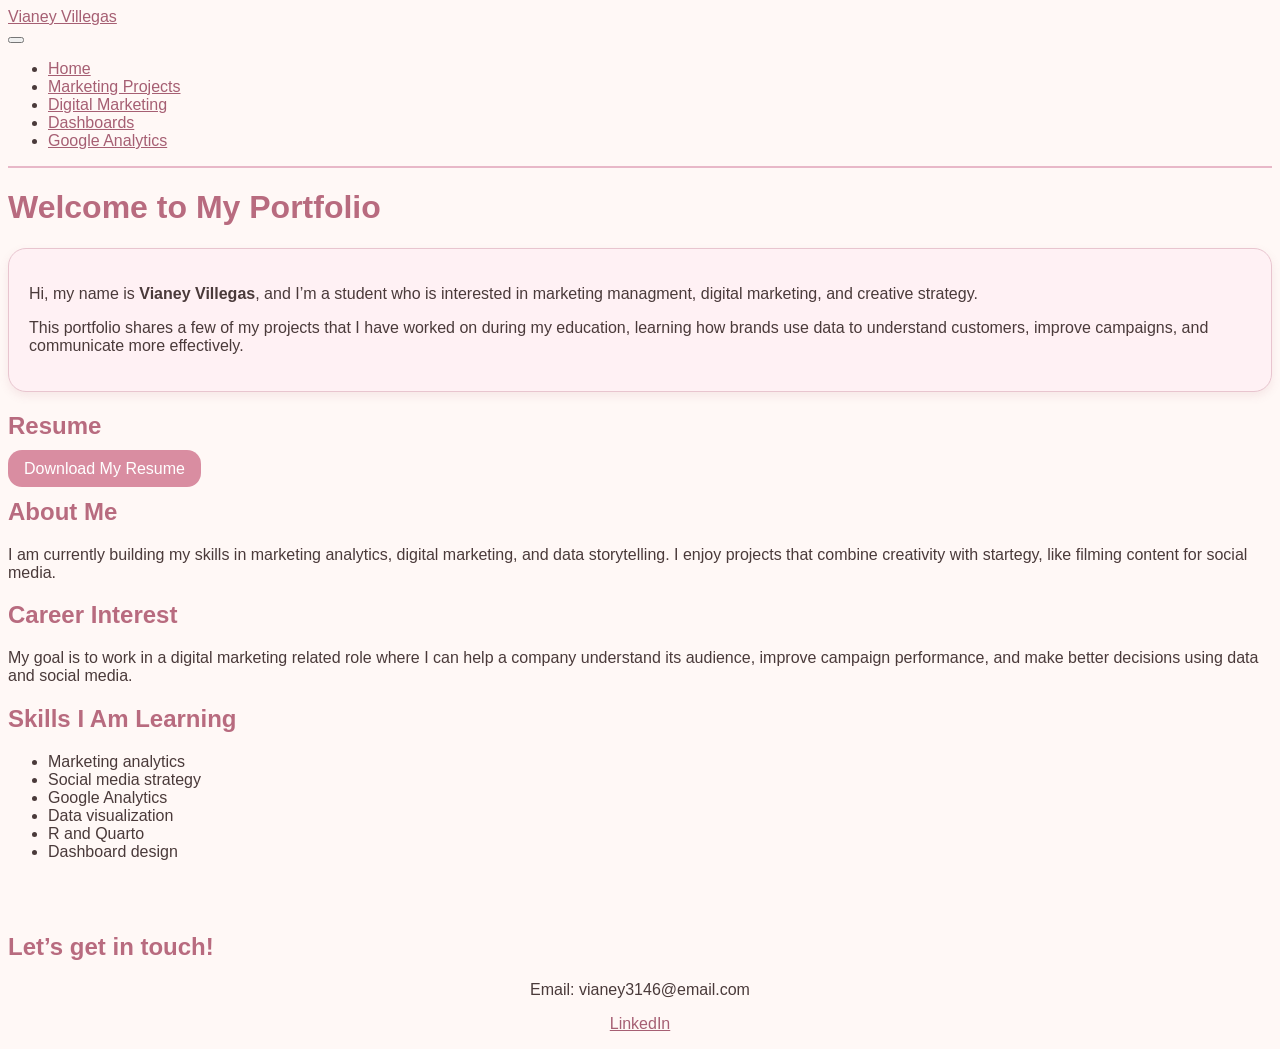
==== index.html @ f2413446 "Add files via upload" ====
<!DOCTYPE html>
<html xmlns="http://www.w3.org/1999/xhtml" lang="en" xml:lang="en"><head>

<meta charset="utf-8">
<meta name="generator" content="quarto-1.9.36">

<meta name="viewport" content="width=device-width, initial-scale=1.0, user-scalable=yes">


<title>Welcome to My Portfolio – Vianey Villegas</title>
<style>
/* Default styles provided by pandoc.
** See https://pandoc.org/MANUAL.html#variables-for-html for config info.
*/
code{white-space: pre-wrap;}
span.smallcaps{font-variant: small-caps;}
div.columns{display: flex; gap: min(4vw, 1.5em);}
div.column{flex: auto; overflow-x: auto;}
div.hanging-indent{margin-left: 1.5em; text-indent: -1.5em;}
ul.task-list{list-style: none;}
ul.task-list li input[type="checkbox"] {
  width: 0.8em;
  margin: 0 0.8em 0.2em -1em; /* quarto-specific, see https://github.com/quarto-dev/quarto-cli/issues/4556 */ 
  vertical-align: middle;
}
</style>


<script src="site_libs/quarto-nav/quarto-nav.js"></script>
<script src="site_libs/quarto-nav/headroom.min.js"></script>
<script src="site_libs/clipboard/clipboard.min.js"></script>
<script src="site_libs/quarto-search/autocomplete.umd.js"></script>
<script src="site_libs/quarto-search/fuse.min.js"></script>
<script src="site_libs/quarto-search/quarto-search.js"></script>
<meta name="quarto:offset" content="./">
<script src="site_libs/quarto-html/quarto.js" type="module"></script>
<script src="site_libs/quarto-html/tabsets/tabsets.js" type="module"></script>
<script src="site_libs/quarto-html/popper.min.js"></script>
<script src="site_libs/quarto-html/tippy.umd.min.js"></script>
<script src="site_libs/quarto-html/anchor.min.js"></script>
<link href="site_libs/quarto-html/tippy.css" rel="stylesheet">
<link href="site_libs/quarto-html/quarto-syntax-highlighting-845c23b38eaddc0f92fda52bfe77a8c8.css" rel="stylesheet" id="quarto-text-highlighting-styles">
<script src="site_libs/bootstrap/bootstrap.min.js"></script>
<link href="site_libs/bootstrap/bootstrap-icons.css" rel="stylesheet">
<link href="site_libs/bootstrap/bootstrap-020e696856f0b990c43442e9a3da58b5.min.css" rel="stylesheet" append-hash="true" id="quarto-bootstrap" data-mode="light">
<script id="quarto-search-options" type="application/json">{
  "location": "navbar",
  "copy-button": false,
  "collapse-after": 3,
  "panel-placement": "end",
  "type": "overlay",
  "limit": 50,
  "keyboard-shortcut": [
    "f",
    "/",
    "s"
  ],
  "show-item-context": false,
  "language": {
    "search-no-results-text": "No results",
    "search-matching-documents-text": "matching documents",
    "search-copy-link-title": "Copy link to search",
    "search-hide-matches-text": "Hide additional matches",
    "search-more-match-text": "more match in this document",
    "search-more-matches-text": "more matches in this document",
    "search-clear-button-title": "Clear",
    "search-text-placeholder": "",
    "search-detached-cancel-button-title": "Cancel",
    "search-submit-button-title": "Submit",
    "search-label": "Search"
  }
}</script>


<link rel="stylesheet" href="styles.css">
</head>

<body class="nav-fixed fullcontent quarto-light">

<div id="quarto-search-results"></div>
  <header id="quarto-header" class="headroom fixed-top">
    <nav class="navbar navbar-expand-lg " data-bs-theme="dark">
      <div class="navbar-container container-fluid">
      <div class="navbar-brand-container mx-auto">
    <a class="navbar-brand" href="./index.html">
    <span class="navbar-title">Vianey Villegas</span>
    </a>
  </div>
            <div id="quarto-search" class="" title="Search"></div>
          <button class="navbar-toggler" type="button" data-bs-toggle="collapse" data-bs-target="#navbarCollapse" aria-controls="navbarCollapse" role="menu" aria-expanded="false" aria-label="Toggle navigation" onclick="if (window.quartoToggleHeadroom) { window.quartoToggleHeadroom(); }">
  <span class="navbar-toggler-icon"></span>
</button>
          <div class="collapse navbar-collapse" id="navbarCollapse">
            <ul class="navbar-nav navbar-nav-scroll me-auto">
  <li class="nav-item">
    <a class="nav-link active" href="./index.html" aria-current="page"> 
<span class="menu-text">Home</span></a>
  </li>  
  <li class="nav-item">
    <a class="nav-link" href="./projects.html"> 
<span class="menu-text">Marketing Projects</span></a>
  </li>  
  <li class="nav-item">
    <a class="nav-link" href="./digitalmarketing.qmd"> 
<span class="menu-text">Digital Marketing</span></a>
  </li>  
  <li class="nav-item">
    <a class="nav-link" href="./dashboard.html"> 
<span class="menu-text">Dashboards</span></a>
  </li>  
  <li class="nav-item">
    <a class="nav-link" href="./googleanalytics.qmd"> 
<span class="menu-text">Google Analytics</span></a>
  </li>  
</ul>
          </div> <!-- /navcollapse -->
            <div class="quarto-navbar-tools">
</div>
      </div> <!-- /container-fluid -->
    </nav>
</header>
<!-- content -->
<div id="quarto-content" class="quarto-container page-columns page-rows-contents page-layout-article page-navbar">
<!-- sidebar -->
<!-- margin-sidebar -->
    
<!-- main -->
<main class="content" id="quarto-document-content">

<header id="title-block-header" class="quarto-title-block default">
<div class="quarto-title">
<h1 class="title">Welcome to My Portfolio</h1>
</div>



<div class="quarto-title-meta">

    
  
    
  </div>
  


</header>


<div class="card">
<p>Hi, my name is <strong>Vianey Villegas</strong>, and I’m a student who is interested in marketing managment, digital marketing, and creative strategy.</p>
<p>This portfolio shares a few of my projects that I have worked on during my education, learning how brands use data to understand customers, improve campaigns, and communicate more effectively.</p>
</div>
<section id="resume" class="level2">
<h2 class="anchored" data-anchor-id="resume">Resume</h2>
<p><a href="vianeyvillegas.pdf" class="btn btn-primary">Download My Resume</a></p>
</section>
<section id="about-me" class="level2">
<h2 class="anchored" data-anchor-id="about-me">About Me</h2>
<p>I am currently building my skills in marketing analytics, digital marketing, and data storytelling. I enjoy projects that combine creativity with startegy, like filming content for social media.</p>
</section>
<section id="career-interest" class="level2">
<h2 class="anchored" data-anchor-id="career-interest">Career Interest</h2>
<p>My goal is to work in a digital marketing related role where I can help a company understand its audience, improve campaign performance, and make better decisions using data and social media.</p>
</section>
<section id="skills-i-am-learning" class="level2">
<h2 class="anchored" data-anchor-id="skills-i-am-learning">Skills I Am Learning</h2>
<ul>
<li>Marketing analytics<br>
</li>
<li>Social media strategy<br>
</li>
<li>Google Analytics<br>
</li>
<li>Data visualization<br>
</li>
<li>R and Quarto<br>
</li>
<li>Dashboard design</li>
</ul>
<p><br><br></p>
</section>
<section id="lets-get-in-touch" class="level2 text-center">
<h2 class="text-center anchored" data-anchor-id="lets-get-in-touch">Let’s get in touch!</h2>
<p style="text-align: center;">
Email: vianey3146@email.com <br>
</p><p style="text-align: center;">
<a href="https://www.linkedin.com/in/vianey-villegas-33293327a?utm_source=share&amp;utm_campaign=share_via&amp;utm_content=profile&amp;utm_medium=ios_app" target="_blank">LinkedIn</a>
</p>
<p></p>


</section>

</main> <!-- /main -->
<script id="quarto-html-after-body" type="application/javascript">
  window.document.addEventListener("DOMContentLoaded", function (event) {
    const icon = "";
    const anchorJS = new window.AnchorJS();
    anchorJS.options = {
      placement: 'right',
      icon: icon
    };
    anchorJS.add('.anchored');
    const isCodeAnnotation = (el) => {
      for (const clz of el.classList) {
        if (clz.startsWith('code-annotation-')) {                     
          return true;
        }
      }
      return false;
    }
    const onCopySuccess = function(e) {
      // button target
      const button = e.trigger;
      // don't keep focus
      button.blur();
      // flash "checked"
      button.classList.add('code-copy-button-checked');
      var currentTitle = button.getAttribute("title");
      button.setAttribute("title", "Copied!");
      let tooltip;
      if (window.bootstrap) {
        button.setAttribute("data-bs-toggle", "tooltip");
        button.setAttribute("data-bs-placement", "left");
        button.setAttribute("data-bs-title", "Copied!");
        tooltip = new bootstrap.Tooltip(button, 
          { trigger: "manual", 
            customClass: "code-copy-button-tooltip",
            offset: [0, -8]});
        tooltip.show();    
      }
      setTimeout(function() {
        if (tooltip) {
          tooltip.hide();
          button.removeAttribute("data-bs-title");
          button.removeAttribute("data-bs-toggle");
          button.removeAttribute("data-bs-placement");
        }
        button.setAttribute("title", currentTitle);
        button.classList.remove('code-copy-button-checked');
      }, 1000);
      // clear code selection
      e.clearSelection();
    }
    const getTextToCopy = function(trigger) {
      const outerScaffold = trigger.parentElement.cloneNode(true);
      const codeEl = outerScaffold.querySelector('code');
      for (const childEl of codeEl.children) {
        if (isCodeAnnotation(childEl)) {
          childEl.remove();
        }
      }
      return codeEl.innerText;
    }
    const clipboard = new window.ClipboardJS('.code-copy-button:not([data-in-quarto-modal])', {
      text: getTextToCopy
    });
    clipboard.on('success', onCopySuccess);
    if (window.document.getElementById('quarto-embedded-source-code-modal')) {
      const clipboardModal = new window.ClipboardJS('.code-copy-button[data-in-quarto-modal]', {
        text: getTextToCopy,
        container: window.document.getElementById('quarto-embedded-source-code-modal')
      });
      clipboardModal.on('success', onCopySuccess);
    }
      var localhostRegex = new RegExp(/^(?:http|https):\/\/localhost\:?[0-9]*\//);
      var mailtoRegex = new RegExp(/^mailto:/);
        var filterRegex = new RegExp('/' + window.location.host + '/');
      var isInternal = (href) => {
          return filterRegex.test(href) || localhostRegex.test(href) || mailtoRegex.test(href);
      }
      // Inspect non-navigation links and adorn them if external
     var links = window.document.querySelectorAll('a[href]:not(.nav-link):not(.navbar-brand):not(.toc-action):not(.sidebar-link):not(.sidebar-item-toggle):not(.pagination-link):not(.no-external):not([aria-hidden]):not(.dropdown-item):not(.quarto-navigation-tool):not(.about-link)');
      for (var i=0; i<links.length; i++) {
        const link = links[i];
        if (!isInternal(link.href)) {
          // undo the damage that might have been done by quarto-nav.js in the case of
          // links that we want to consider external
          if (link.dataset.originalHref !== undefined) {
            link.href = link.dataset.originalHref;
          }
        }
      }
    function tippyHover(el, contentFn, onTriggerFn, onUntriggerFn) {
      const config = {
        allowHTML: true,
        maxWidth: 500,
        delay: 100,
        arrow: false,
        appendTo: function(el) {
            return el.parentElement;
        },
        interactive: true,
        interactiveBorder: 10,
        theme: 'quarto',
        placement: 'bottom-start',
      };
      if (contentFn) {
        config.content = contentFn;
      }
      if (onTriggerFn) {
        config.onTrigger = onTriggerFn;
      }
      if (onUntriggerFn) {
        config.onUntrigger = onUntriggerFn;
      }
      window.tippy(el, config); 
    }
    const noterefs = window.document.querySelectorAll('a[role="doc-noteref"]');
    for (var i=0; i<noterefs.length; i++) {
      const ref = noterefs[i];
      tippyHover(ref, function() {
        // use id or data attribute instead here
        let href = ref.getAttribute('data-footnote-href') || ref.getAttribute('href');
        try { href = new URL(href).hash; } catch {}
        const id = href.replace(/^#\/?/, "");
        const note = window.document.getElementById(id);
        if (note) {
          return note.innerHTML;
        } else {
          return "";
        }
      });
    }
    const xrefs = window.document.querySelectorAll('a.quarto-xref');
    const processXRef = (id, note) => {
      // Strip column container classes
      const stripColumnClz = (el) => {
        el.classList.remove("page-full", "page-columns");
        if (el.children) {
          for (const child of el.children) {
            stripColumnClz(child);
          }
        }
      }
      stripColumnClz(note)
      if (id === null || id.startsWith('sec-')) {
        // Special case sections, only their first couple elements
        const container = document.createElement("div");
        if (note.children && note.children.length > 2) {
          container.appendChild(note.children[0].cloneNode(true));
          for (let i = 1; i < note.children.length; i++) {
            const child = note.children[i];
            if (child.tagName === "P" && child.innerText === "") {
              continue;
            } else {
              container.appendChild(child.cloneNode(true));
              break;
            }
          }
          if (window.Quarto?.typesetMath) {
            window.Quarto.typesetMath(container);
          }
          return container.innerHTML
        } else {
          if (window.Quarto?.typesetMath) {
            window.Quarto.typesetMath(note);
          }
          return note.innerHTML;
        }
      } else {
        // Remove any anchor links if they are present
        const anchorLink = note.querySelector('a.anchorjs-link');
        if (anchorLink) {
          anchorLink.remove();
        }
        if (window.Quarto?.typesetMath) {
          window.Quarto.typesetMath(note);
        }
        if (note.classList.contains("callout")) {
          return note.outerHTML;
        } else {
          return note.innerHTML;
        }
      }
    }
    for (var i=0; i<xrefs.length; i++) {
      const xref = xrefs[i];
      tippyHover(xref, undefined, function(instance) {
        instance.disable();
        let url = xref.getAttribute('href');
        let hash = undefined; 
        if (url.startsWith('#')) {
          hash = url;
        } else {
          try { hash = new URL(url).hash; } catch {}
        }
        if (hash) {
          const id = hash.replace(/^#\/?/, "");
          const note = window.document.getElementById(id);
          if (note !== null) {
            try {
              const html = processXRef(id, note.cloneNode(true));
              instance.setContent(html);
            } finally {
              instance.enable();
              instance.show();
            }
          } else {
            // See if we can fetch this
            fetch(url.split('#')[0])
            .then(res => res.text())
            .then(html => {
              const parser = new DOMParser();
              const htmlDoc = parser.parseFromString(html, "text/html");
              const note = htmlDoc.getElementById(id);
              if (note !== null) {
                const html = processXRef(id, note);
                instance.setContent(html);
              } 
            }).finally(() => {
              instance.enable();
              instance.show();
            });
          }
        } else {
          // See if we can fetch a full url (with no hash to target)
          // This is a special case and we should probably do some content thinning / targeting
          fetch(url)
          .then(res => res.text())
          .then(html => {
            const parser = new DOMParser();
            const htmlDoc = parser.parseFromString(html, "text/html");
            const note = htmlDoc.querySelector('main.content');
            if (note !== null) {
              // This should only happen for chapter cross references
              // (since there is no id in the URL)
              // remove the first header
              if (note.children.length > 0 && note.children[0].tagName === "HEADER") {
                note.children[0].remove();
              }
              const html = processXRef(null, note);
              instance.setContent(html);
            } 
          }).finally(() => {
            instance.enable();
            instance.show();
          });
        }
      }, function(instance) {
      });
    }
        let selectedAnnoteEl;
        const selectorForAnnotation = ( cell, annotation) => {
          let cellAttr = 'data-code-cell="' + cell + '"';
          let lineAttr = 'data-code-annotation="' +  annotation + '"';
          const selector = 'span[' + cellAttr + '][' + lineAttr + ']';
          return selector;
        }
        const selectCodeLines = (annoteEl) => {
          const doc = window.document;
          const targetCell = annoteEl.getAttribute("data-target-cell");
          const targetAnnotation = annoteEl.getAttribute("data-target-annotation");
          const annoteSpan = window.document.querySelector(selectorForAnnotation(targetCell, targetAnnotation));
          const lines = annoteSpan.getAttribute("data-code-lines").split(",");
          const lineIds = lines.map((line) => {
            return targetCell + "-" + line;
          })
          let top = null;
          let height = null;
          let parent = null;
          if (lineIds.length > 0) {
              //compute the position of the single el (top and bottom and make a div)
              const el = window.document.getElementById(lineIds[0]);
              top = el.offsetTop;
              height = el.offsetHeight;
              parent = el.parentElement.parentElement;
            if (lineIds.length > 1) {
              const lastEl = window.document.getElementById(lineIds[lineIds.length - 1]);
              const bottom = lastEl.offsetTop + lastEl.offsetHeight;
              height = bottom - top;
            }
            if (top !== null && height !== null && parent !== null) {
              // cook up a div (if necessary) and position it 
              let div = window.document.getElementById("code-annotation-line-highlight");
              if (div === null) {
                div = window.document.createElement("div");
                div.setAttribute("id", "code-annotation-line-highlight");
                div.style.position = 'absolute';
                parent.appendChild(div);
              }
              div.style.top = top - 2 + "px";
              div.style.height = height + 4 + "px";
              div.style.left = 0;
              let gutterDiv = window.document.getElementById("code-annotation-line-highlight-gutter");
              if (gutterDiv === null) {
                gutterDiv = window.document.createElement("div");
                gutterDiv.setAttribute("id", "code-annotation-line-highlight-gutter");
                gutterDiv.style.position = 'absolute';
                const codeCell = window.document.getElementById(targetCell);
                const gutter = codeCell.querySelector('.code-annotation-gutter');
                gutter.appendChild(gutterDiv);
              }
              gutterDiv.style.top = top - 2 + "px";
              gutterDiv.style.height = height + 4 + "px";
            }
            selectedAnnoteEl = annoteEl;
          }
        };
        const unselectCodeLines = () => {
          const elementsIds = ["code-annotation-line-highlight", "code-annotation-line-highlight-gutter"];
          elementsIds.forEach((elId) => {
            const div = window.document.getElementById(elId);
            if (div) {
              div.remove();
            }
          });
          selectedAnnoteEl = undefined;
        };
          // Handle positioning of the toggle
      window.addEventListener(
        "resize",
        throttle(() => {
          elRect = undefined;
          if (selectedAnnoteEl) {
            selectCodeLines(selectedAnnoteEl);
          }
        }, 10)
      );
      function throttle(fn, ms) {
      let throttle = false;
      let timer;
        return (...args) => {
          if(!throttle) { // first call gets through
              fn.apply(this, args);
              throttle = true;
          } else { // all the others get throttled
              if(timer) clearTimeout(timer); // cancel #2
              timer = setTimeout(() => {
                fn.apply(this, args);
                timer = throttle = false;
              }, ms);
          }
        };
      }
        // Attach click handler to the DT
        const annoteDls = window.document.querySelectorAll('dt[data-target-cell]');
        for (const annoteDlNode of annoteDls) {
          annoteDlNode.addEventListener('click', (event) => {
            const clickedEl = event.target;
            if (clickedEl !== selectedAnnoteEl) {
              unselectCodeLines();
              const activeEl = window.document.querySelector('dt[data-target-cell].code-annotation-active');
              if (activeEl) {
                activeEl.classList.remove('code-annotation-active');
              }
              selectCodeLines(clickedEl);
              clickedEl.classList.add('code-annotation-active');
            } else {
              // Unselect the line
              unselectCodeLines();
              clickedEl.classList.remove('code-annotation-active');
            }
          });
        }
    const findCites = (el) => {
      const parentEl = el.parentElement;
      if (parentEl) {
        const cites = parentEl.dataset.cites;
        if (cites) {
          return {
            el,
            cites: cites.split(' ')
          };
        } else {
          return findCites(el.parentElement)
        }
      } else {
        return undefined;
      }
    };
    var bibliorefs = window.document.querySelectorAll('a[role="doc-biblioref"]');
    for (var i=0; i<bibliorefs.length; i++) {
      const ref = bibliorefs[i];
      const citeInfo = findCites(ref);
      if (citeInfo) {
        tippyHover(citeInfo.el, function() {
          var popup = window.document.createElement('div');
          citeInfo.cites.forEach(function(cite) {
            var citeDiv = window.document.createElement('div');
            citeDiv.classList.add('hanging-indent');
            citeDiv.classList.add('csl-entry');
            var biblioDiv = window.document.getElementById('ref-' + cite);
            if (biblioDiv) {
              citeDiv.innerHTML = biblioDiv.innerHTML;
            }
            popup.appendChild(citeDiv);
          });
          return popup.innerHTML;
        });
      }
    }
  });
  </script>
</div> <!-- /content -->




</body></html>
---- styles.css ----
body {
  background-color: #fff8f6;
  color: #4a3a3a;
  font-family: "Arial", sans-serif;
}

.navbar {
  border-bottom: 2px solid #e8b8c8;
}

h1, h2, h3 {
  color: #b86b7f;
}

a {
  color: #a65f73;
}

.card {
  background-color: #fff1f4;
  border: 1px solid #e8c5cf;
  border-radius: 18px;
  padding: 20px;
  margin: 15px 0;
  box-shadow: 0 4px 10px rgba(184, 107, 127, 0.12);
}

.btn {
  background-color: #d98da1;
  color: white;
  padding: 10px 16px;
  border-radius: 14px;
  text-decoration: none;
}/* css styles */
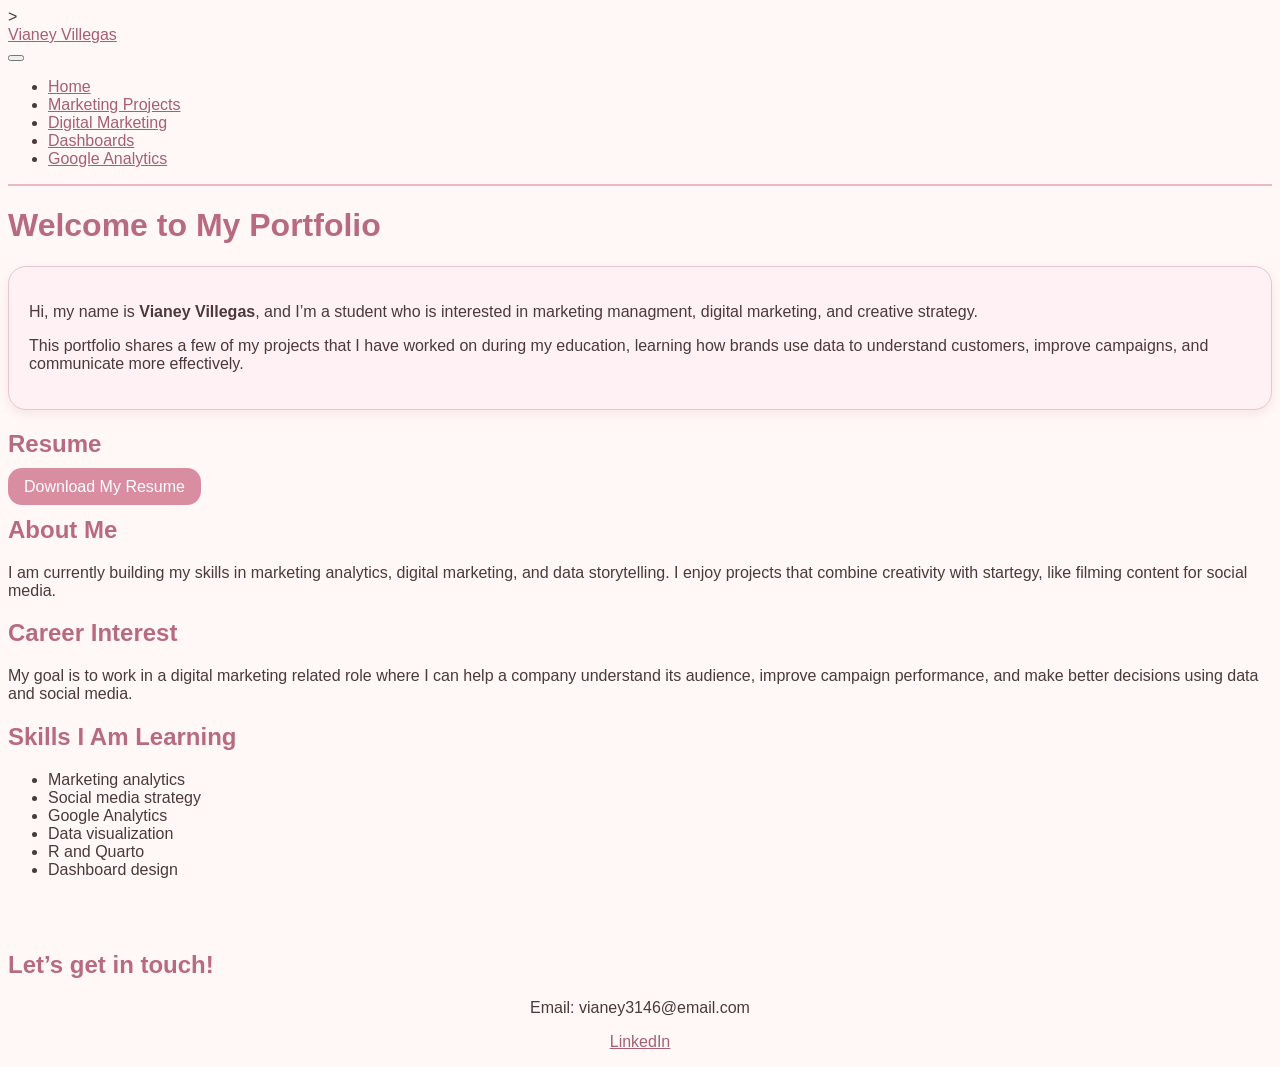
==== commit 714c0a88: "index.html" ====
--- a/index.html
+++ b/index.html
@@ -1,8 +1,26 @@
 <!DOCTYPE html>
-<html xmlns="http://www.w3.org/1999/xhtml" lang="en" xml:lang="en"><head>
+<html xmlns="http://www.w3.org/1999/xhtml" lang="en" xml:lang="en"><!-- Google tag (gtag.js) -->
+<script async src="https://www.googletagmanager.com/gtag/js?id=G-86KT6YHF2P"></script>
+<script>
+  window.dataLayer = window.dataLayer || [];
+  function gtag(){dataLayer.push(arguments);}
+  gtag('js', new Date());
+
+  gtag('config', 'G-86KT6YHF2P');
+</script>>
 
 <meta charset="utf-8">
 <meta name="generator" content="quarto-1.9.36">
+
+<!-- Google tag (gtag.js) -->
+<script async src="https://www.googletagmanager.com/gtag/js?id=G-86KT6YHF2P"></script>
+<script>
+  window.dataLayer = window.dataLayer || [];
+  function gtag(){dataLayer.push(arguments);}
+  gtag('js', new Date());
+
+  gtag('config', 'G-86KT6YHF2P');
+</script>
 
 <meta name="viewport" content="width=device-width, initial-scale=1.0, user-scalable=yes">
 
@@ -597,4 +615,4 @@
 
 
 
-</body></html>+</body></html>
